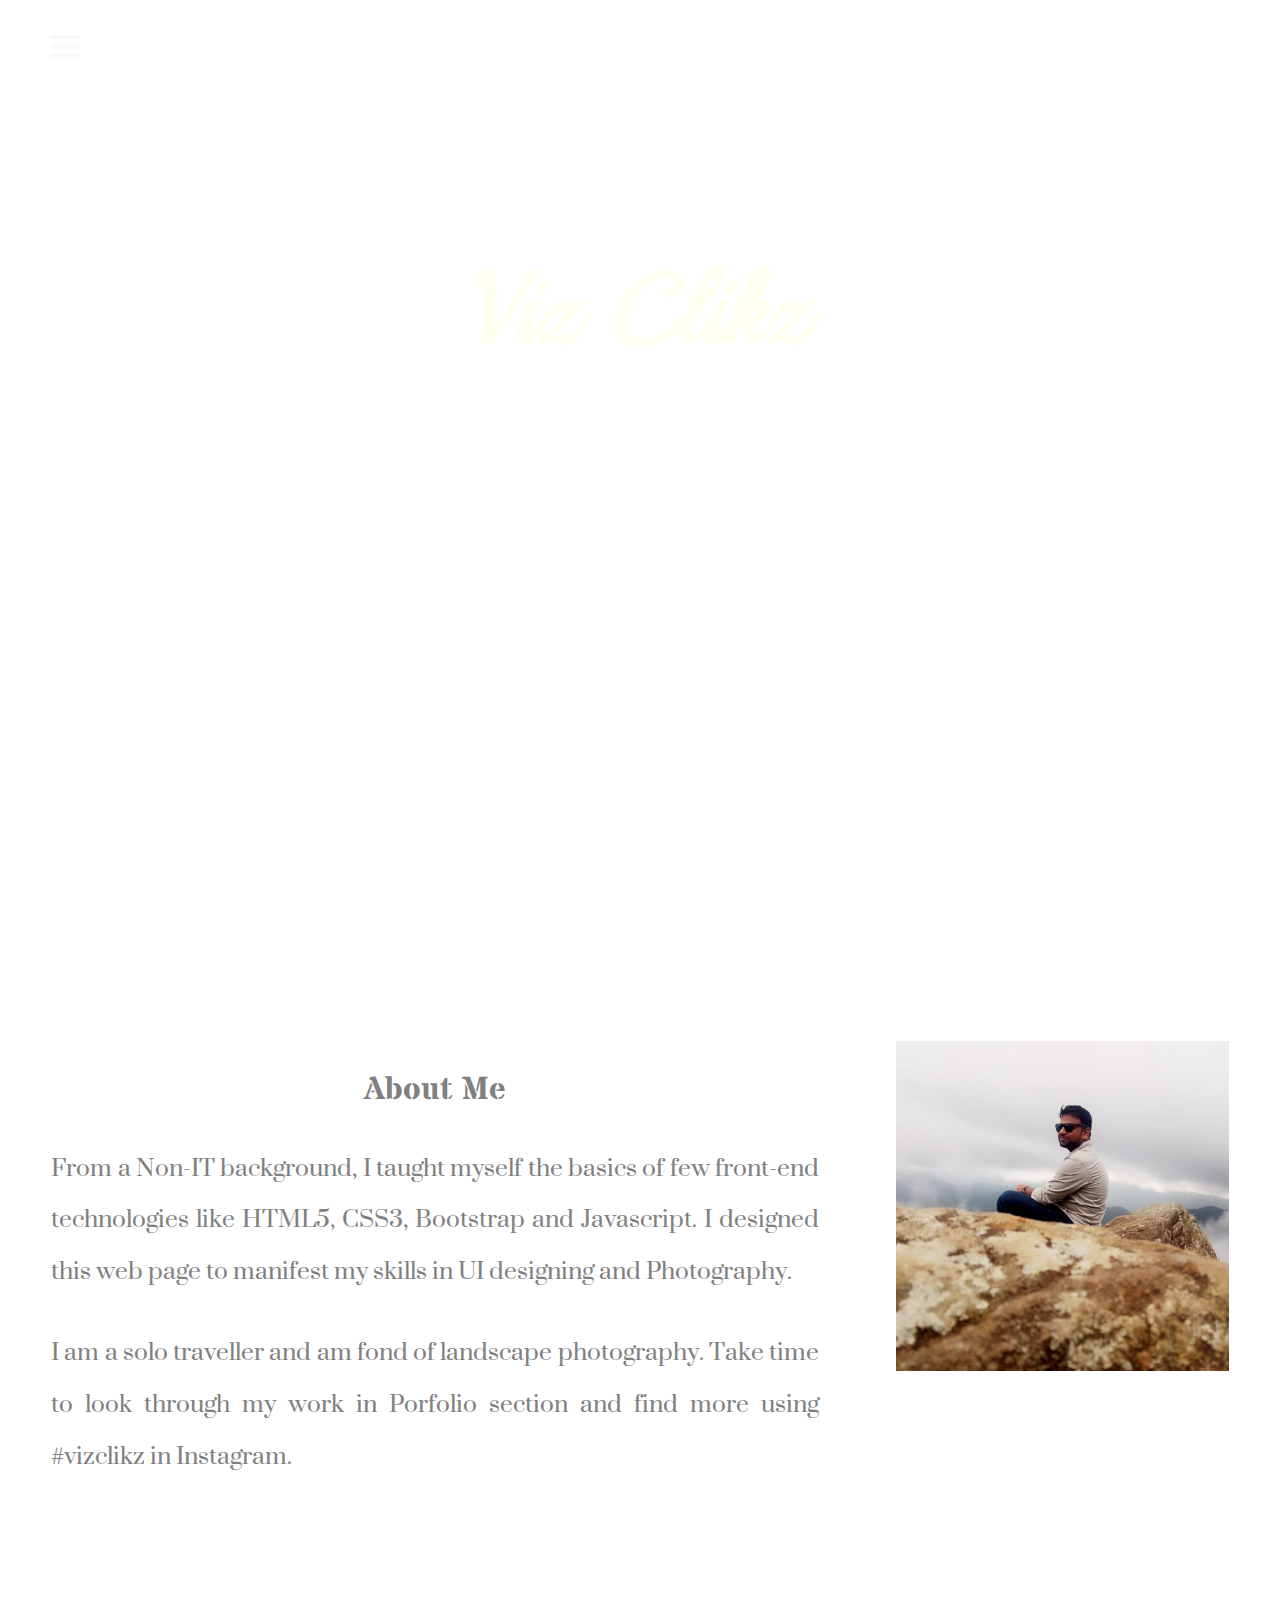
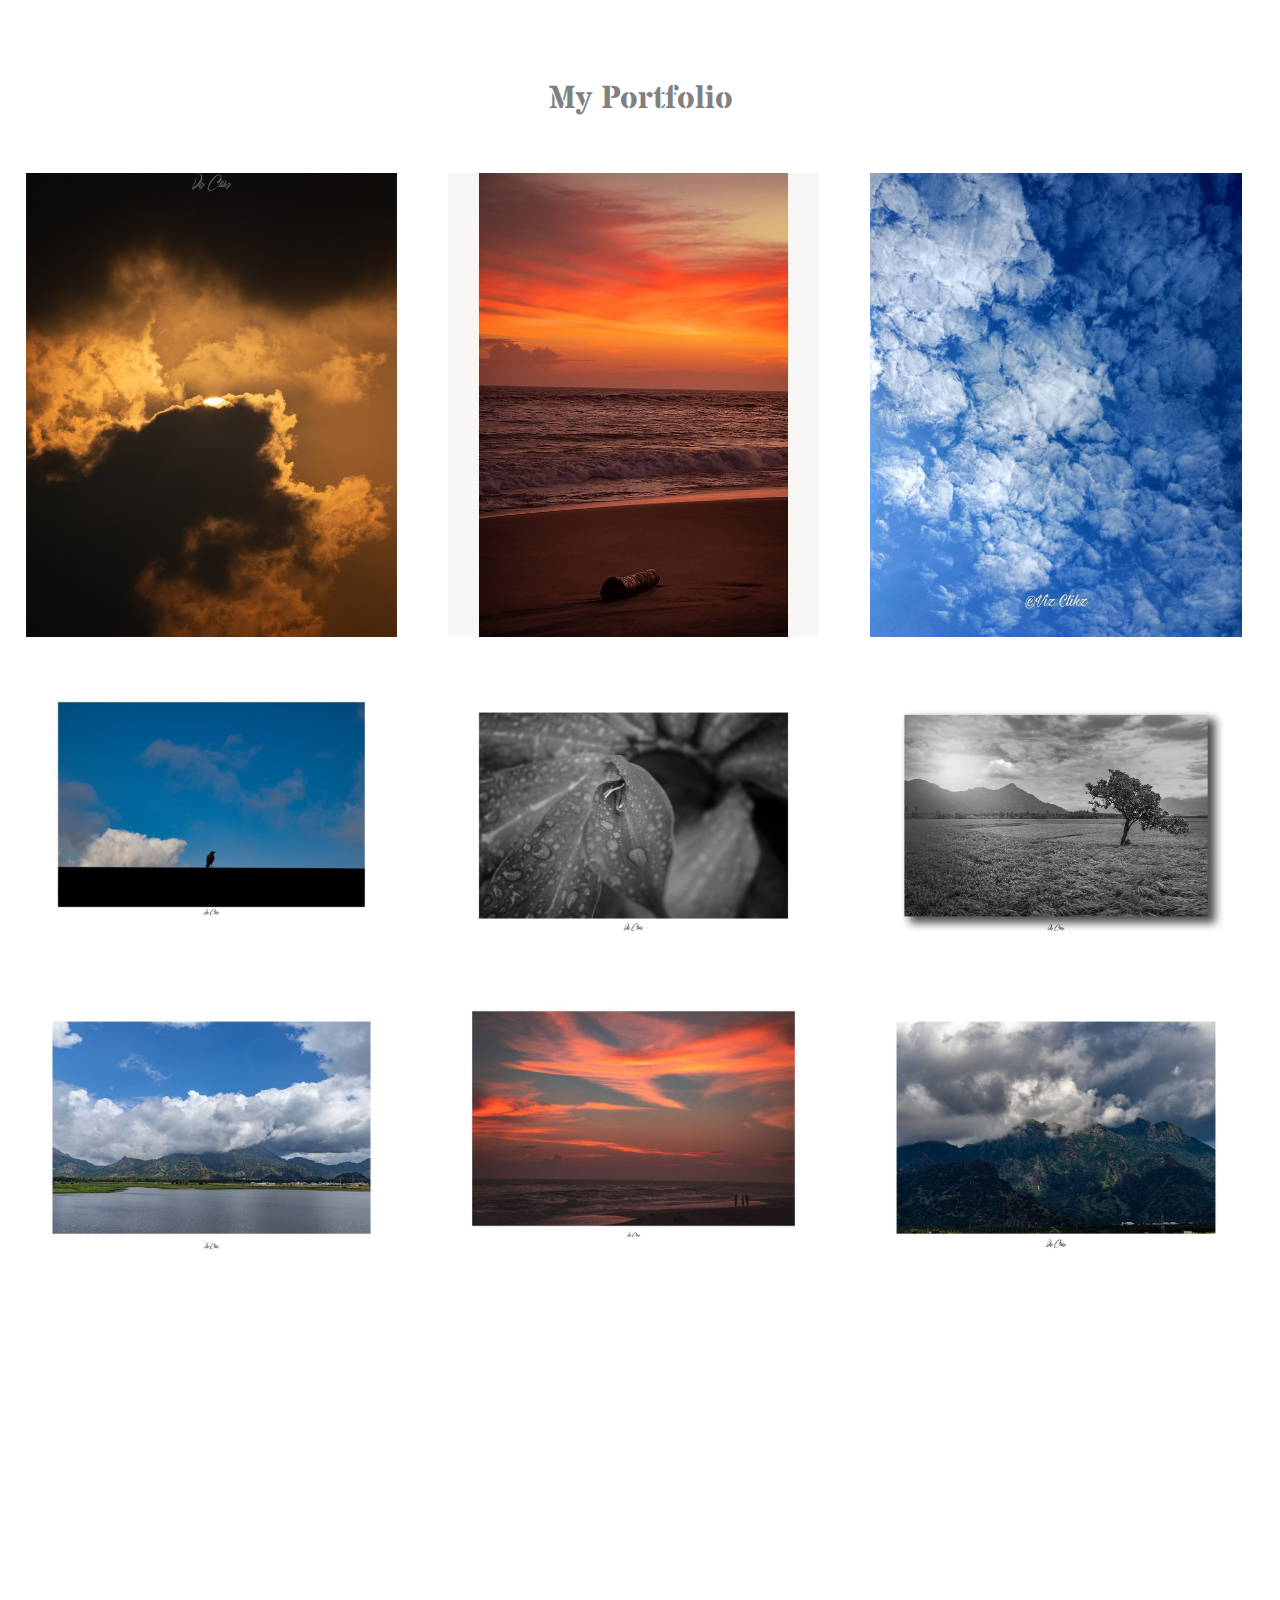
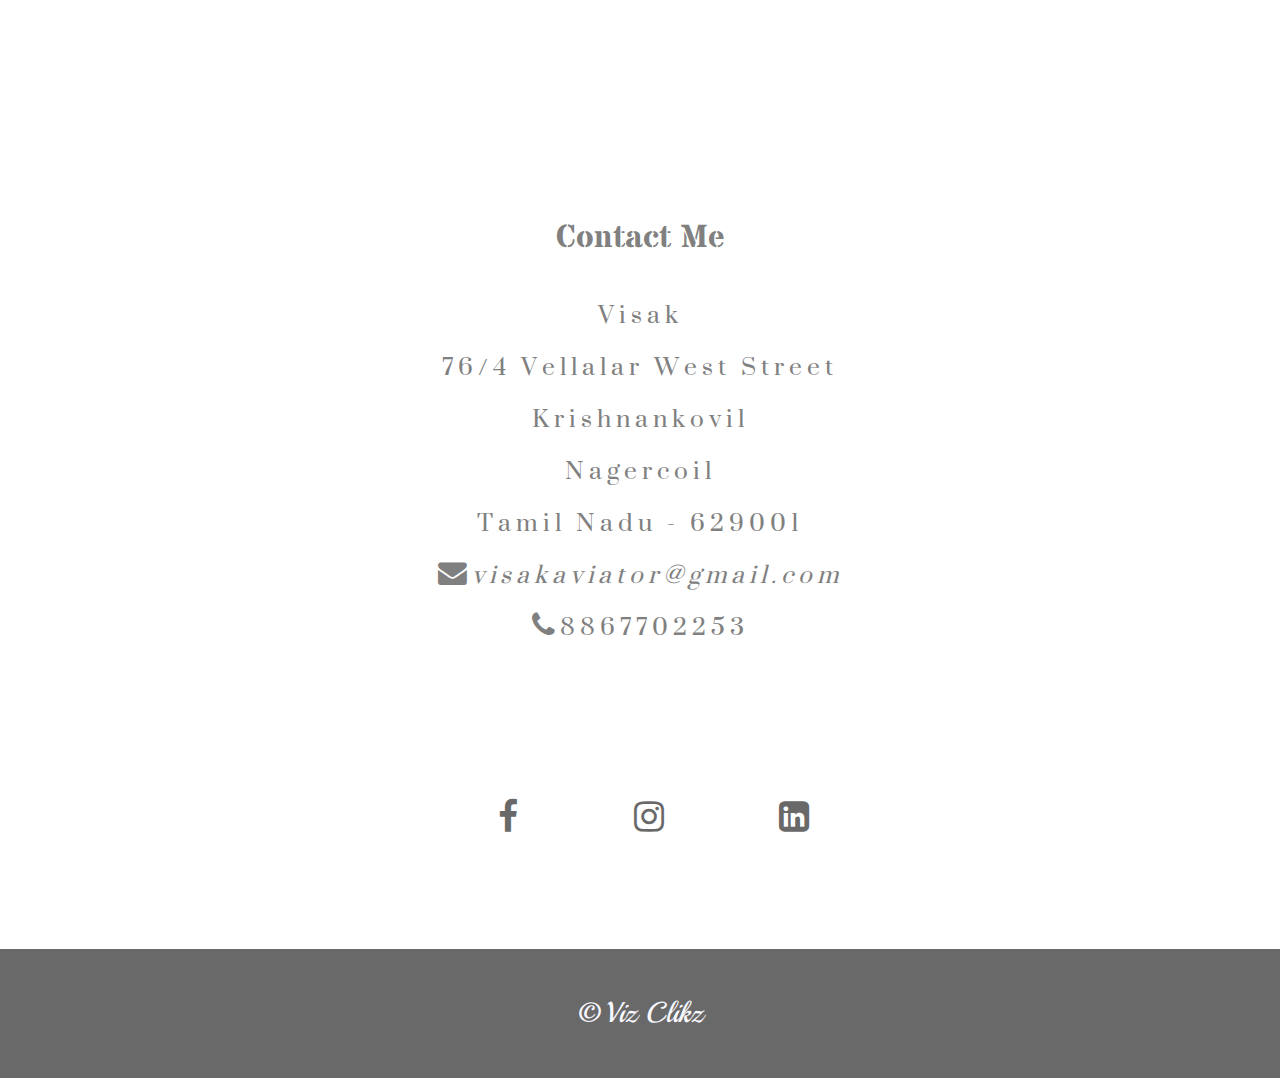
==== index.html @ 781edbee "VizClikz files" ====
<!DOCTYPE html>
<html>
    <head>
        <meta name="viewport" content="width=device-width, initial-scale=1.0"/>
        <title>Viz Photography</title>
        <link rel="stylesheet" type="text/css" href="style.css">
        <link rel="shortcut icon" type="image/jpg" href="logo.jpg">
        <link rel="stylesheet" href="https://cdnjs.cloudflare.com/ajax/libs/font-awesome/4.7.0/css/font-awesome.min.css">
        
    </head>
    <body>
        <section class="intro">
            <nav>
                <a href="#" id="menu-icon"></a>
                <ul>
                    <li><a href="#about">About Me</a></li>
                    <li><a href="#portfolio">Portfolio</a></li>
                    <li><a href="#contact">Contact</a></li>
                
                </ul>
            </nav>
            <div class="inner">
                <h1>Viz Clikz</h1>
            </div>
        </section>
        <a name="about"></a>
        
        <div class="clearfix"></div>
        
        <section class="left-col">
            <h2>About Me</h2>
            <p>From a Non-IT background, I taught myself the basics of few front-end technologies like HTML5, CSS3, Bootstrap and Javascript. I designed this web page to manifest my skills in UI designing and Photography.</p> <p>I am a solo traveller and am fond of landscape photography. Take time to look through my work in Porfolio section and find more using <b>#vizclikz</b> in Instagram.</p>
        </section>
        <section class="right-col">
            <img src="mypic.jpg" draggable="false">
        </section>
        
        <div class="clearfix"></div>
        <a name="portfolio"></a>
            <h2>My Portfolio</h2>
            
            <section class="one-third-port">
                <img src="pics/1.jpg" draggable="false">
            </section>
            <section class="one-third-port">
                <img src="pics/3.jpg" draggable="false">
            </section>
            <section class="one-third-port">
                <img src="pics/10.jpg" draggable="false">
             </section>
            <section class="one-third-port">
                <img src="pics/4.jpg" draggable="false">
             </section>
            <section class="one-third-port">
                <img src="pics/5.jpg" draggable="false">
             </section>
            <section class="one-third-port">
                <img src="pics/7.jpg" draggable="false">
             </section>
            <section class="one-third-port">
                <img src="pics/2.jpg" draggable="false">
             </section>
            <section class="one-third-port">
                <img src="pics/13.jpg" draggable="false">
             </section>
            <section class="one-third-port">
                <img src="pics/11.jpg" draggable="false">
             </section>
            
            
        <div class="clearfix"></div>
        
            <section class="parallax">
                <div class="parallax-inner">
                </div>
            </section>  
            <a name="contact"></a>
        <div class="clearfix"></div>
            <h2>Contact Me</h2>
            <section class="contact">
                <p>Visak <br class="break"> 
                76/4 Vellalar West Street <br class="break"> Krishnankovil <br class="break"> Nagercoil <br class="break"> Tamil Nadu - 629001 <br class="break"><i class="fa fa-envelope"></i><i>visakaviator@gmail.com</i> <br class="break">  <i class="fa fa-phone"></i>8867702253</p>
            </section>
            
        <div class="clearfix"></div>
            <footer>
                <ul class="social">
                    <li><a href="https://www.facebook.com/visak.aerosapien" target="_blank"><i class="fa fa-facebook"></i></a></li>
                    <li><a href="https://www.instagram.com/vizclikz/" target="_blank"><i class="fa fa-instagram"></i></a></li>
                    <li><a href="https://www.linkedin.com/in/visak-p-a3592490/" target="_blank"><i class="fa fa-linkedin-square"></i></a></li>
                
                </ul>
            </footer>
            <footer class="secondfooter">
                <p>&copy; Viz Clikz </p>
            </footer>
    </body>

</html>
---- style.css ----
@import url('https://fonts.googleapis.com/css?family=Suranna');
@import url('https://fonts.googleapis.com/css?family=Stardos Stencil');
@import url('https://fonts.googleapis.com/css?family=Playball');
@import url('https://fonts.googleapis.com/css?family=Sree Krushnadevaraya');

html, body {
    margin: 0;
    padding: 0;
    height: 100%;
    width: 100%;
}

h2 {
    font-family: 'Stardos Stencil';
    font-size: 200%;
    font-weight: 700;
    color: grey;
    text-align: center;
}

p {
    font-family: 'Suranna';
    color: grey;
    font-size: 180%;
    font-weight: 300;
    text-align: justify;
    line-height: 180%;
}

img {
    text-align: center;
    max-width: 100%;
    width: auto;
    height: auto;
}

.intro {
    width: 100%;
    height: 100%;
    background: url(mainpic.jpg) no-repeat center fixed;
    background-size: cover;
    display: table;
    top: 0;
}

.inner {
    text-align: center;
    font-weight: 400;
    font-size: 50px;
    color: ivory;
    padding-top: 180px;
    font-family: 'Playball';
}

nav {
    float: left;
}

nav ul {
    list-style: none;
    float: left;
    padding: 4px 0px;
}

nav ul li a {
    text-decoration: none;
    color: white;
    font-family: 'Sree Krushnadevaraya';
    font-size: 20px;
}

nav ul li a:hover {
    text-decoration: underline;
}

nav ul, nav:active ul {
    display: none;
    left: 45px;
    top: 40px;
}

nav ul li {
    padding: 0;
    margin: 0;
}

nav:hover ul {
    display: block;
    position: absolute;
}

#menu-icon {
    width: 30px;
    height: 26px;
    background: url(nav-icon.png) center;
    display: inline-block;
    margin: 35px 0 0 50px;
}

.left-col {
    width: 60%;
    float: left;
    margin: 4% 0 4% 4%; 
}

.right-col {
    width: 26%;
    float: right;
    margin: 4%;
}
.one-third-port {
    width: 29%;
    padding: 2%;
    float: left;
}

.contact p{
    text-align: center;
    letter-spacing: 5px;
}

.contact p a {
    text-decoration: underline;
    color: grey;
}


.clearfix {
    clear: both;
    height: 10%;
}

.parallax {
    background: url(para4.jpg) repeat fixed;
    opacity: 0.7;
}

.parallax-inner{
    padding-top: 25%;
}

.social {
    list-style: none;
    text-align: center;
}

.social li {
    display: inline;
}

.social i {
    color: dimgrey;
    margin: 1% 5% 7% 4%;
    font-size: 220%;
}

.social i:hover {
    color: darkgray;
}
.secondfooter {
    background-color: dimgray;
}

.secondfooter p{
    text-align: center;
    color: ghostwhite;
    padding: 3%;
    font-family: 'Playball';
}

@media screen and (max-width: 768px) {
	#menu-icon {
		margin: 26px 0 0 26px;
	}
	nav ul, nav:active ul {
		padding: 8px 0;
		left: 23px;
		top: 34px;
		width: 50%;
	}
	.inner {
		font-size: 120%;
        padding-top: 180px;
	}
	.content h1 {
		font-size: 180%;
	}
	p {
		font-size: 120%;
	}
	h2 {
		font-size: 160%;
	}
	.left-col {
		width: 96%;
		margin: 0 0 3% 0;
		padding: 0 2%;
	}
	.right-col {
		width: 96%;
		margin: 0 auto;
	}
	img {
		padding: 2%;
	}
	.one-third-port {
		width: 96%;
		margin: 0 auto;
		padding: 0;
	}
	.break {
		display: block;
	}
	.parallax {
    background: url(para4.jpg) no-repeat center fixed;
    opacity: 0.7;
    }
	.social i {
		font-size: 170%;
	}
}
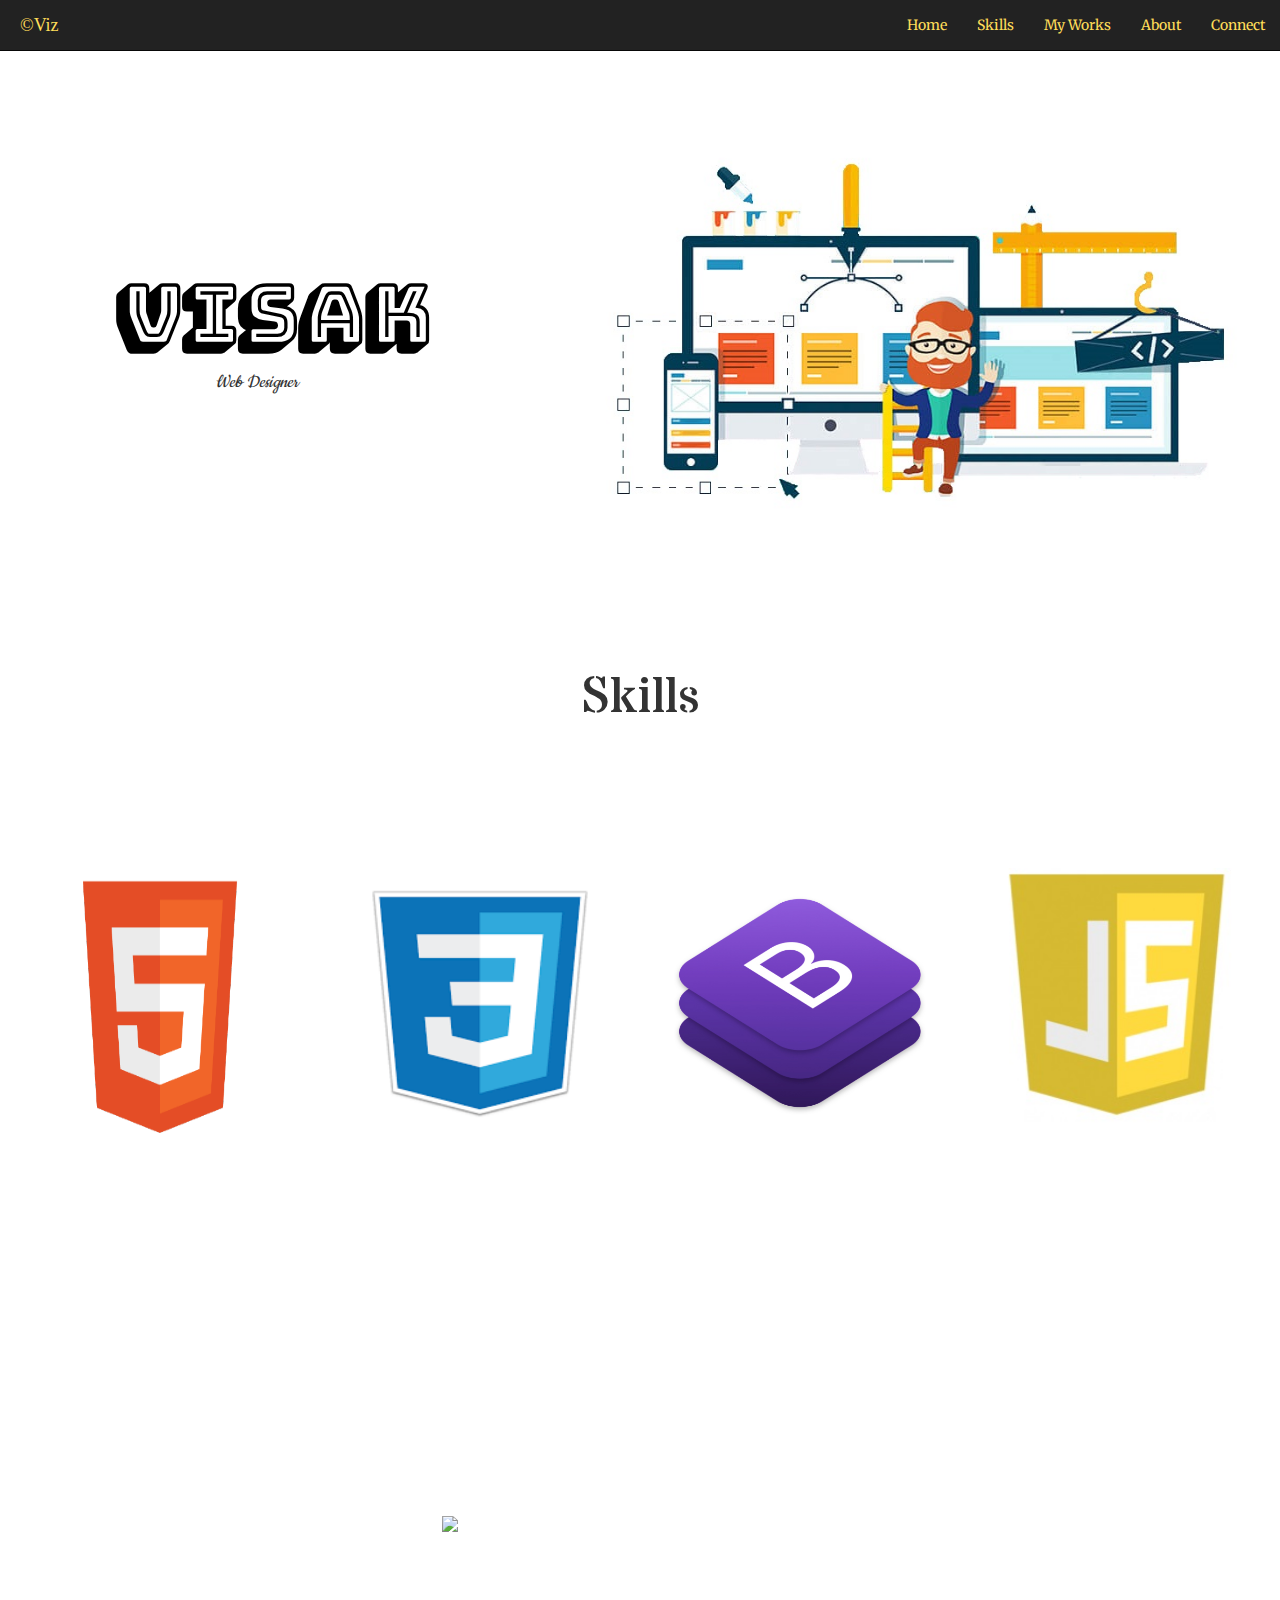
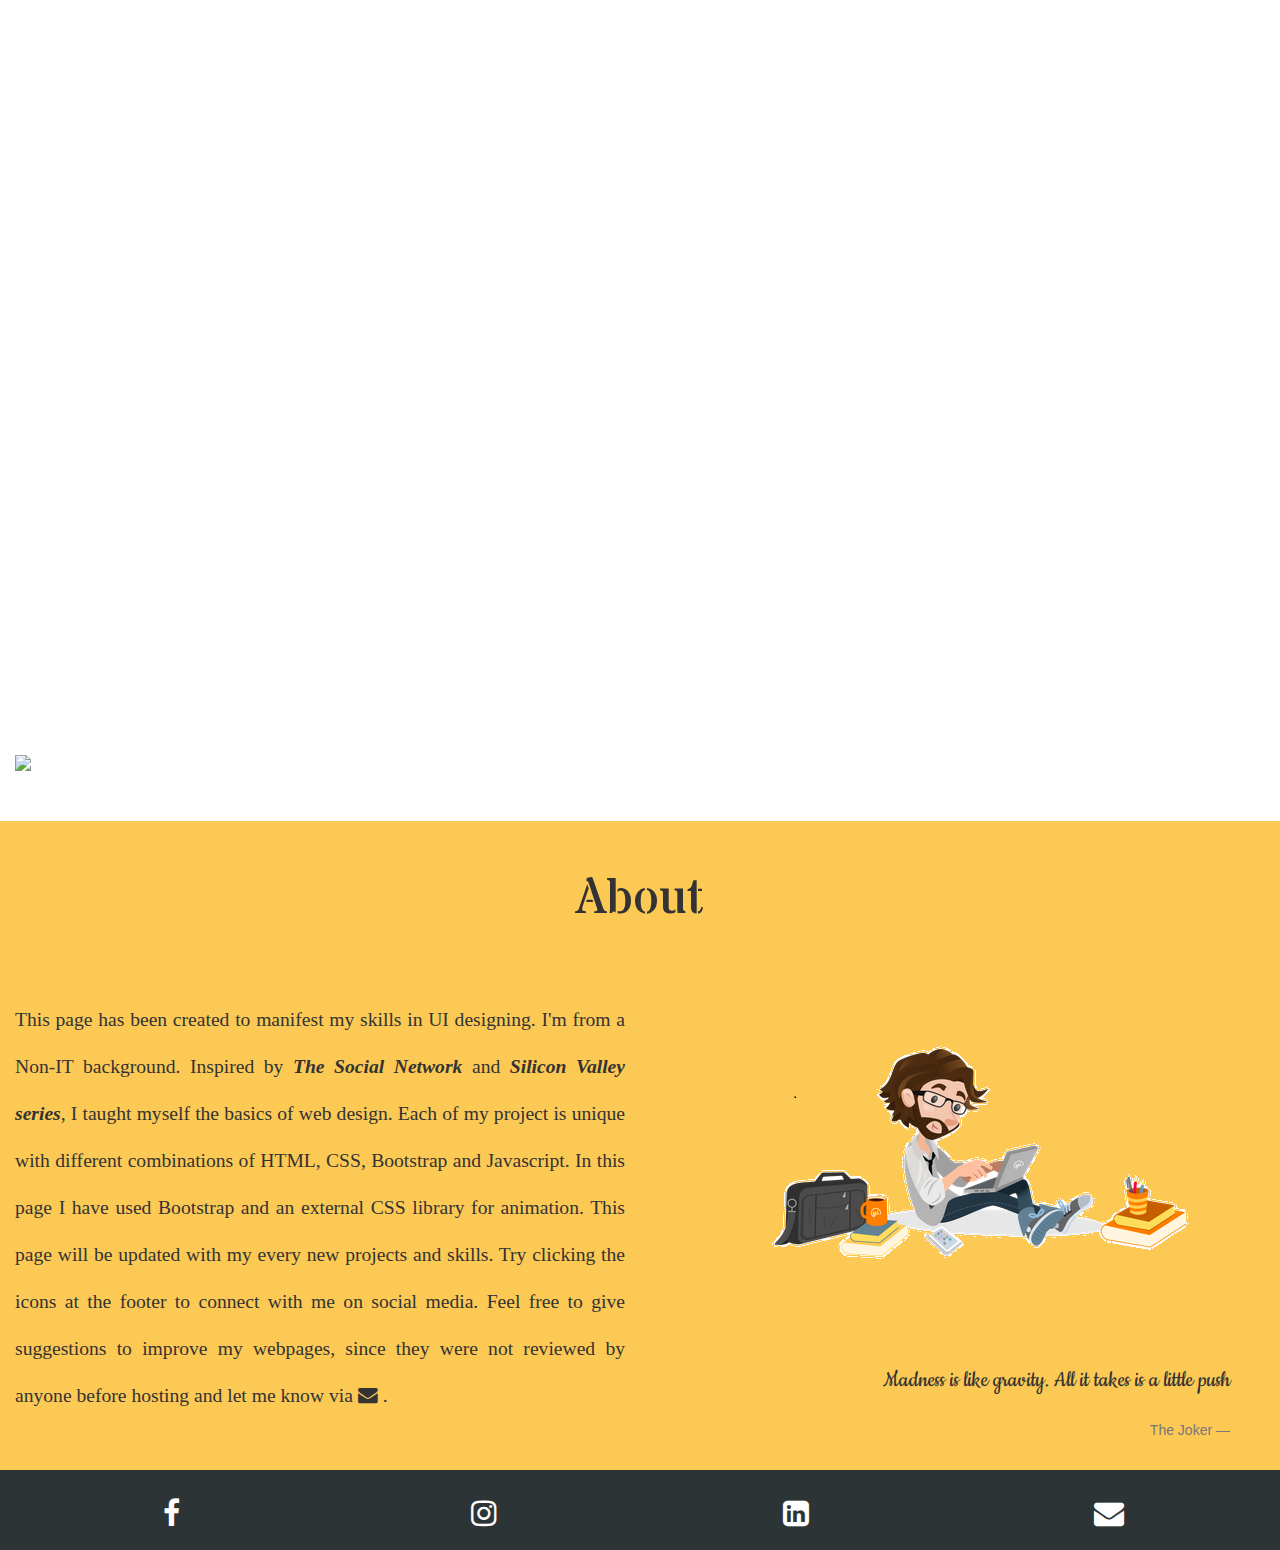
==== commit 84a62d2f: "Added main project files" ====
--- a/index.html
+++ b/index.html
@@ -1,99 +1,160 @@
-<!DOCTYPE html>
-<html>
-    <head>
-        <meta name="viewport" content="width=device-width, initial-scale=1.0"/>
-        <title>Viz Photography</title>
-        <link rel="stylesheet" type="text/css" href="style.css">
-        <link rel="shortcut icon" type="image/jpg" href="logo.jpg">
-        <link rel="stylesheet" href="https://cdnjs.cloudflare.com/ajax/libs/font-awesome/4.7.0/css/font-awesome.min.css">
-        
-    </head>
-    <body>
-        <section class="intro">
-            <nav>
-                <a href="#" id="menu-icon"></a>
-                <ul>
-                    <li><a href="#about">About Me</a></li>
-                    <li><a href="#portfolio">Portfolio</a></li>
-                    <li><a href="#contact">Contact</a></li>
-                
-                </ul>
-            </nav>
-            <div class="inner">
-                <h1>Viz Clikz</h1>
-            </div>
-        </section>
-        <a name="about"></a>
-        
-        <div class="clearfix"></div>
-        
-        <section class="left-col">
-            <h2>About Me</h2>
-            <p>From a Non-IT background, I taught myself the basics of few front-end technologies like HTML5, CSS3, Bootstrap and Javascript. I designed this web page to manifest my skills in UI designing and Photography.</p> <p>I am a solo traveller and am fond of landscape photography. Take time to look through my work in Porfolio section and find more using <b>#vizclikz</b> in Instagram.</p>
-        </section>
-        <section class="right-col">
-            <img src="mypic.jpg" draggable="false">
-        </section>
-        
-        <div class="clearfix"></div>
-        <a name="portfolio"></a>
-            <h2>My Portfolio</h2>
-            
-            <section class="one-third-port">
-                <img src="pics/1.jpg" draggable="false">
-            </section>
-            <section class="one-third-port">
-                <img src="pics/3.jpg" draggable="false">
-            </section>
-            <section class="one-third-port">
-                <img src="pics/10.jpg" draggable="false">
-             </section>
-            <section class="one-third-port">
-                <img src="pics/4.jpg" draggable="false">
-             </section>
-            <section class="one-third-port">
-                <img src="pics/5.jpg" draggable="false">
-             </section>
-            <section class="one-third-port">
-                <img src="pics/7.jpg" draggable="false">
-             </section>
-            <section class="one-third-port">
-                <img src="pics/2.jpg" draggable="false">
-             </section>
-            <section class="one-third-port">
-                <img src="pics/13.jpg" draggable="false">
-             </section>
-            <section class="one-third-port">
-                <img src="pics/11.jpg" draggable="false">
-             </section>
-            
-            
-        <div class="clearfix"></div>
-        
-            <section class="parallax">
-                <div class="parallax-inner">
-                </div>
-            </section>  
-            <a name="contact"></a>
-        <div class="clearfix"></div>
-            <h2>Contact Me</h2>
-            <section class="contact">
-                <p>Visak <br class="break"> 
-                76/4 Vellalar West Street <br class="break"> Krishnankovil <br class="break"> Nagercoil <br class="break"> Tamil Nadu - 629001 <br class="break"><i class="fa fa-envelope"></i><i>visakaviator@gmail.com</i> <br class="break">  <i class="fa fa-phone"></i>8867702253</p>
-            </section>
-            
-        <div class="clearfix"></div>
-            <footer>
-                <ul class="social">
-                    <li><a href="https://www.facebook.com/visak.aerosapien" target="_blank"><i class="fa fa-facebook"></i></a></li>
-                    <li><a href="https://www.instagram.com/vizclikz/" target="_blank"><i class="fa fa-instagram"></i></a></li>
-                    <li><a href="https://www.linkedin.com/in/visak-p-a3592490/" target="_blank"><i class="fa fa-linkedin-square"></i></a></li>
-                
-                </ul>
-            </footer>
-            <footer class="secondfooter">
-                <p>&copy; Viz Clikz </p>
-            </footer>
-    </body>
+<!doctype html>
+<html lang="en">
+  <head>
+    <!-- Required meta tags -->
+    <meta charset="utf-8">
+    <meta name="viewport" content="width=device-width, initial-scale=1, shrink-to-fit=no">
 
+    <!-- Bootstrap CSS -->
+    <link rel="stylesheet" href="https://maxcdn.bootstrapcdn.com/bootstrap/3.3.7/css/bootstrap.min.css">
+
+    <!-- CSS -->
+    <link rel="stylesheet" type="text/css" href="style.css">
+
+    <!-- Animation -->
+    <link rel="stylesheet" type="text/css" href="animate.css">
+
+    <!-- Fonts -->
+    <link rel="stylesheet" href="https://cdnjs.cloudflare.com/ajax/libs/font-awesome/4.7.0/css/font-awesome.min.css">
+    <link rel="stylesheet" type="text/css" href="http://fonts.googleapis.com/css?family=Jacques Francois Shadow">
+    <link rel="stylesheet" type="text/css" href="http://fonts.googleapis.com/css?family=Ruthie">
+    <link rel="stylesheet" type="text/css" href="http://fonts.googleapis.com/css?family=Playball">
+    <link rel="stylesheet" type="text/css" href="http://fonts.googleapis.com/css?family=Exo">
+    <link rel="stylesheet" type="text/css" href="http://fonts.googleapis.com/css?family=Merriweather">
+    <link rel="stylesheet" type="text/css" href="http://fonts.googleapis.com/css?family=Cookie">
+    <link rel="stylesheet" type="text/css" href="http://fonts.googleapis.com/css?family=Bungee Shade">
+    <link rel="stylesheet" type="text/css" href="http://fonts.googleapis.com/css?family=Stardos Stencil">
+
+    <title>Viz Projects</title>
+  </head>
+  <body>
+ 	<!-- Navigation Bar -->
+ 	<nav class="navbar navbar-inverse navbar-fixed-top">
+ 		<div class="container-fluid">
+ 			<div class="navbar-header">
+ 				<button type="button" class="navbar-toggle" data-toggle=collapse data-target=#myNavbar>
+ 					<span class="icon-bar"></span>
+ 					<span class="icon-bar"></span>
+ 					<span class="icon-bar"></span>
+ 				</button>
+ 				<a class="navbar-brand brand">&copy;Viz</a>
+ 			</div>
+ 			<ul class="nav navbar-nav navbar-right collapse navbar-collapse" id="myNavbar">
+ 				<li><a href="#">Home</a></li>
+ 				<li><a href="#skills">Skills</a></li>
+ 				<li><a href="#myWorks">My Works</a></li>
+ 				<li><a href="#about">About</a></li>
+	 			<li><a href="#Connect">Connect</a></li>
+ 			</ul>
+ 		</div>
+ 	</nav>
+
+ 	<!-- Main Page -->
+ 	<section class="mainpage">
+	 		<div class="container-fluid">
+	 			<div class="col-md-4 col-sm-4 col-xs-12">
+	 				<h1 class="text-center name animated flip" id="animatename">Visak</h1>
+	 				<span class="myQuote "><i>Web Designer</i></span>
+	 					
+	 			</div>
+	 			<div class="col-md-8 col-sm-8 col-xs-12">
+	 				<img src="Images/res.jpg" class="img-responsive resimage">
+	 			</div>			
+	 		</div>
+	 </section>
+
+	<!-- Skills -->
+	<section class="container-fluid" id="skills">
+				<h1 class="text-center heading">Skills</h1>
+	</section>
+	<section id="imageholder">
+		<div class="container-fluid">
+			<div class="col-md-3 col-xs-12" >
+				<img src="Images/html.png" class="img-responsive" id="icon">
+			</div>
+			<div class="col-md-3 col-xs-12">
+				<img src="Images/css.png" class="img-responsive" id="icon">
+			</div>
+			<div class="col-md-3 col-xs-12">
+				<img src="Images/bootstrap.jpg" class="img-responsive" id="icon">
+			</div>
+			<div class="col-md-3 col-xs-12">
+				<img src="Images/js.jpg" class="img-responsive" id="icon">
+			</div>
+		</div>
+	</section>
+
+    <!-- My Works -->
+    <div class="project">
+	    <section class="container-fluid" id="myWorks">
+			<h1 class="text-center  heading">My Works</h1>
+		</section>
+		<div class="container-fluid" id="work">
+			<div class="col-md-4 col-sm-4 col-xs-12 moto">
+		 		<h1 class="text-center mobname animated shake" id="animate">MotoG4 <span class="plus">Plus</span></h1>
+		 		<small class="mobnamedescription"><i>"This was the first page I created, after entering into the world of Web Design. Technologies used: HTML and CSS. Parallax effect has been added, in order to improve the page quality while scrolling. And yeah you can buy a MotoG4 plus at the <strong>Buy</strong> section."</i></small>	
+		 	</div>
+		 	<div class="col-md-8 col-sm-8 col-xs-12">
+		 		<a href="http://vizmobile.epizy.com/" target="_blank"><img src="Images/moto.png" class="img-responsive resimage motoimage"></a>
+		 	</div>
+		 	<div class="col-md-push-8 col-sm-4 col-xs-12 vizclikz">
+		 		<h1 class="text-center clikz animated shake" id="animate">Viz Clikz</h1>
+		 		<small><i>"A personal Photography webpage to showcase my photos. This page is reponsive without the use of Bootstrap. You can find the best photos shot by me at the <strong>My Portfolio</strong> section. Checkout my Instagram profile for more pics."</i></small>	
+		 	</div>
+		 	<div class="col-md-pull-4 col-sm-8 col-xs-12 vizclikz">
+		 		<a href="http://viz-clikz.000webhostapp.com" target="_blank"><img src="Images/clikz.png" class="img-responsive vizclikz-img"></a>
+		 	</div>
+		 	<div class="col-md-4 col-sm-4 col-xs-12">
+		 		<h1 class="forms animated shake" id="animate">Viz Forms</h1>
+		 		<small><i id="formdescription">A separate page to showcase different form designs. Basic form validation rules have been used with the help of HTML5 form attributes and simple Javascript code. Try filling out the forms."</i></small>	
+		 	</div>
+		 	<div class="col-md-8 col-sm-8 col-xs-12">
+		 		<a href="http://vizforms.epizy.com/" target="_blank"><img src="Images/form.png" class="img-responsive signimage"></a>
+		 	</div>
+		</div>
+	</div>
+
+	<!-- About -->
+	<div class="main">
+	<section class="container-fluid" id="about">
+				<h1 class="text-center  heading">About</h1>
+				<div class="container-fluid">
+					<div class="col-md-6 col-sm-6 col-xs-12">
+						<p class="text-justify aboutthispage">This page has been created to manifest my skills in UI designing. I'm from a Non-IT background. Inspired by <strong><i>The Social Network</i></strong> and <strong><i>Silicon Valley series</i></strong>, I taught myself the basics of web design. Each of my project is unique with different combinations of HTML, CSS, Bootstrap and Javascript. In this page I have used Bootstrap and an external CSS library for animation. This page will be updated with my every new projects and skills. Try clicking the icons at the footer to connect with me on social media. Feel free to give suggestions to improve my webpages, since they were not reviewed by anyone before hosting and let me know via <i class="fa fa-envelope text"></i> .</p>
+					</div>
+					<div class="col-md-6 col-sm-6 col-xs-12">
+						<img src="Images/web2.png" class="img-responsive abtimg">
+					</div>
+					<div>
+						<blockquote class="blockquote-reverse joker animated zoomIn" id="animate">
+	 					<p>Madness is like gravity. All it takes is a little push</p>
+	 					<footer>The Joker</footer>
+	 		</blockquote>
+		</div>
+				</div>
+	</section></div>
+
+	<!-- Connect -->
+    <footer class="container-fluid" id="Connect">
+    	<div class="col-md-12">
+    		
+    		<div class="col-md-3 col-sm-3 col-xs-3 social">
+    			<a href="https://www.facebook.com/visak.aerosapien" target="_blank"><i class="fa fa-facebook text"></i></a>
+    			</div>
+    		<div class="col-md-3 col-sm-3 col-xs-3 social">
+    			<a href="https://www.instagram.com/vizclikz/" target="_blank"><i class="fa fa-instagram text"></i></a>
+    			</div>
+    		<div class="col-md-3 col-sm-3 col-xs-3 social">	
+    			<a href="https://www.linkedin.com/in/visak-p-a3592490/" target="_blank"><i class="fa fa-linkedin-square text"></i></a>
+    			</div>
+    		<div class="col-md-3 col-sm-3 col-xs-3 social">	
+    			<a href="mailto:visakaviator@gmail.com" target="_blank"><i class="fa fa-envelope text"></i></a>
+    		</div>
+    	</div>
+	</footer>
+
+    <!-- jQuery first, then Popper.js, then Bootstrap JS -->
+    <script src="https://ajax.googleapis.com/ajax/libs/jquery/3.3.1/jquery.min.js"></script>
+    <script src="js/bootstrap.min.js"></script>
+  </body>
 </html>--- a/style.css
+++ b/style.css
@@ -1,223 +1,300 @@
-@import url('https://fonts.googleapis.com/css?family=Suranna');
-@import url('https://fonts.googleapis.com/css?family=Stardos Stencil');
-@import url('https://fonts.googleapis.com/css?family=Playball');
-@import url('https://fonts.googleapis.com/css?family=Sree Krushnadevaraya');
-
-html, body {
-    margin: 0;
-    padding: 0;
-    height: 100%;
-    width: 100%;
-}
-
-h2 {
-    font-family: 'Stardos Stencil';
-    font-size: 200%;
-    font-weight: 700;
-    color: grey;
-    text-align: center;
-}
-
-p {
-    font-family: 'Suranna';
-    color: grey;
-    font-size: 180%;
-    font-weight: 300;
+.navbar{
+	margin: 0;
+	border-radius: 0;
+}
+
+.navbar-header{
+	padding-left: 20px; 
+}
+
+.navbar-inverse .navbar-nav>li>a{
+	color: #ffdd59;
+	font-family: Merriweather;
+}
+
+.navbar-inverse .navbar-brand{
+	font-family: Londrina Outline;
+	color: #ffdd59;
+}
+
+.nav-link{
+    cursor: pointer;
+}
+
+.brand:hover{
+	color: #1dd1a1;
+	font-size: 25px;
+}
+
+.container-fluid {
+	padding: 0;
+}
+
+.mainpage{
+	height: 520px;
+	margin-top: 100px;
+}
+
+
+.name{
+	margin-top: 170px;
+	font-family: Bungee Shade;
+	color: black;
+	font-size: 80px;
+	font-weight: 600;
+	margin-left: 100px;
+}
+
+.myQuote{
+	margin-top:70px;
+	margin-left: 200px;
+	font-family: Cookie;
+	font-size: 20px;
+}
+
+.heading{
+	font-family: Stardos Stencil;
+	font-size: 50px;
+}
+
+#skills>h1{
+	margin-top: 50px;
+}
+
+#myWorks>h1{
+	margin-top: 50px;
+}
+
+.resimage{
+	padding-left: 150px;
+	clear: both;
+	margin-top: 30px;
+}
+
+.signimage{
+	margin-top: 80px;
+	margin-bottom: 50px;
+	clear: both;
+}
+
+
+#icon{
+	width: 492px;
+	height: 270px;
+	margin: 1% auto;
+}
+
+#imageholder{
+	margin: 130px 0;
+}
+
+#myWorks{
+	margin-bottom: 50px;
+}
+
+#work{
+	
+	margin-top: 100px;
+	margin-bottom: 0;
+}
+
+.mobname{
+	font-family: Jacques Francois Shadow;
+	margin-top: 70px;
+	margin-bottom: 45px;	
+}
+
+.mobnamedescription,#work>.vizclikz>small{
+	font-size: 17px; 
+	font-family: Book Antiqua;
+}
+
+#formdescription{
+	font-size: 17px; 
+	font-family: Book Antiqua;
+}
+
+
+.plus{
+	font-family: Ruthie;
+}
+
+.motoimage{
+	padding-left: 0;	
+}
+
+.clikz{
+	font-family: 'Playball';
+	margin-top: 80px;
+	margin-bottom: 45px; 	
+}
+
+#animate{
+	-webkit-animation-duration: 10s;
+  -webkit-animation-iteration-count: infinite;
+}
+
+.forms{
+	font-family: 'Exo', sans-serif;
+	margin-top: 140px;
+	margin-bottom: 60px;
+	text-align: center;
+}
+
+.vizclikz{
+	margin-top: 120px;
+}
+
+
+.vizclikz-img{
+	margin-top: 40px;
+	margin-bottom: 70px;
+	padding-left: 50px;
+}
+
+#about>h1{
+	margin-top: 50px;
+	margin-bottom: 50px;
+}
+
+p.text-justify.aboutthispage{
+	margin-top: 20px;
+	margin-bottom: 50px;
+}
+
+p{
+	font-family: Georgia;
+	font-size: 140%;
+    font-weight: 500;
     text-align: justify;
-    line-height: 180%;
-}
-
-img {
-    text-align: center;
-    max-width: 100%;
-    width: auto;
-    height: auto;
-}
-
-.intro {
-    width: 100%;
-    height: 100%;
-    background: url(mainpic.jpg) no-repeat center fixed;
-    background-size: cover;
-    display: table;
-    top: 0;
-}
-
-.inner {
-    text-align: center;
-    font-weight: 400;
-    font-size: 50px;
-    color: ivory;
-    padding-top: 180px;
-    font-family: 'Playball';
-}
-
-nav {
-    float: left;
-}
-
-nav ul {
-    list-style: none;
-    float: left;
-    padding: 4px 0px;
-}
-
-nav ul li a {
-    text-decoration: none;
-    color: white;
-    font-family: 'Sree Krushnadevaraya';
-    font-size: 20px;
-}
-
-nav ul li a:hover {
-    text-decoration: underline;
-}
-
-nav ul, nav:active ul {
-    display: none;
-    left: 45px;
-    top: 40px;
-}
-
-nav ul li {
-    padding: 0;
-    margin: 0;
-}
-
-nav:hover ul {
-    display: block;
-    position: absolute;
-}
-
-#menu-icon {
-    width: 30px;
-    height: 26px;
-    background: url(nav-icon.png) center;
-    display: inline-block;
-    margin: 35px 0 0 50px;
-}
-
-.left-col {
-    width: 60%;
-    float: left;
-    margin: 4% 0 4% 4%; 
-}
-
-.right-col {
-    width: 26%;
-    float: right;
-    margin: 4%;
-}
-.one-third-port {
-    width: 29%;
-    padding: 2%;
-    float: left;
-}
-
-.contact p{
-    text-align: center;
-    letter-spacing: 5px;
-}
-
-.contact p a {
-    text-decoration: underline;
-    color: grey;
-}
-
-
-.clearfix {
-    clear: both;
-    height: 10%;
-}
-
-.parallax {
-    background: url(para4.jpg) repeat fixed;
-    opacity: 0.7;
-}
-
-.parallax-inner{
-    padding-top: 25%;
-}
-
-.social {
-    list-style: none;
-    text-align: center;
-}
-
-.social li {
-    display: inline;
-}
-
-.social i {
-    color: dimgrey;
-    margin: 1% 5% 7% 4%;
-    font-size: 220%;
-}
-
-.social i:hover {
-    color: darkgray;
-}
-.secondfooter {
-    background-color: dimgray;
-}
-
-.secondfooter p{
-    text-align: center;
-    color: ghostwhite;
-    padding: 3%;
-    font-family: 'Playball';
-}
-
-@media screen and (max-width: 768px) {
-	#menu-icon {
-		margin: 26px 0 0 26px;
-	}
-	nav ul, nav:active ul {
-		padding: 8px 0;
-		left: 23px;
-		top: 34px;
-		width: 50%;
-	}
-	.inner {
-		font-size: 120%;
-        padding-top: 180px;
-	}
-	.content h1 {
-		font-size: 180%;
-	}
-	p {
-		font-size: 120%;
-	}
-	h2 {
-		font-size: 160%;
-	}
-	.left-col {
-		width: 96%;
-		margin: 0 0 3% 0;
-		padding: 0 2%;
-	}
-	.right-col {
-		width: 96%;
-		margin: 0 auto;
-	}
-	img {
-		padding: 2%;
-	}
-	.one-third-port {
-		width: 96%;
-		margin: 0 auto;
-		padding: 0;
-	}
-	.break {
-		display: block;
-	}
-	.parallax {
-    background: url(para4.jpg) no-repeat center fixed;
-    opacity: 0.7;
+    line-height: 240%;
+}
+
+.abtimg{
+	margin-left: 100px;
+	margin-top: 50px;
+	margin-bottom: 60px;
+	padding: 0;
+}
+
+blockquote>p{
+	font-family: Cookie;
+	text-align: right;
+}
+
+.joker{
+	padding-right: 50px;
+}
+
+
+#Connect{
+	height: 80px;  
+	background-color: #2d3436;
+	color: #ffffff;
+}
+
+.social{
+	margin-top: 23px;
+	font-size: 30px;
+	text-align: center;
+}
+
+.social .text{
+	color: #ffffff;
+}
+
+.social .text:hover{
+	color: #cc8e35;
+}
+
+.project{
+	background: url(Images/bg2.jpeg) center no-repeat fixed;
+	background-size: cover;
+	color: white;
+}
+
+.main{
+	background-color: #FDC955;
+	margin-top: 0;
+}
+
+.block{
+	background-color: #d1ccc0;
+}
+
+blockquote.blockquote-reverse.joker{
+	border-right:0;
+}
+
+@media screen and (max-width: 768px){
+	.name{
+		margin-left: 0;
+		margin-top: 70px;
+	}
+
+	.myQuote{
+		font-size: 30px;
+	}
+
+	.resimage{
+		padding-left: 0;
+		margin-top: 50px;
+	}
+
+	#skills{
+		margin-top: 20px;
+	}
+
+	#imageholder{
+		margin-top: 30px;
+	}
+
+	.project{
+		background: url(Images/mobwal.jpg) no-repeat center fixed;
+	}
+
+	#myWorks{
+		margin-bottom: 0;
+	}
+
+	#work{
+		margin-top: 0;
+	}
+
+	.vizclikz{
+		margin-top: 20px;
+	}
+
+	.vizclikz-img{
+		padding-left: 0;
+		margin-bottom: 40px;
+	}
+
+	.clikz{
+		margin-top: 40px;
+	}
+
+	.forms{
+		margin-top: 40px;
+		margin-bottom: 30px;
+	}
+
+	.signimage{
+		margin-top: 40px;
+	}
+
+	.abtimg{
+        margin-left:0;
+        margin-top: 20px;
+        font-size: 10px;
     }
-	.social i {
-		font-size: 170%;
-	}
-}
-
-
+
+    .joker{
+    	padding: 5px;
+    }
+
+    #animatename{
+    	-webkit-animation-duration: 0;
+  		-webkit-animation-iteration-count: 0;
+    }  
+}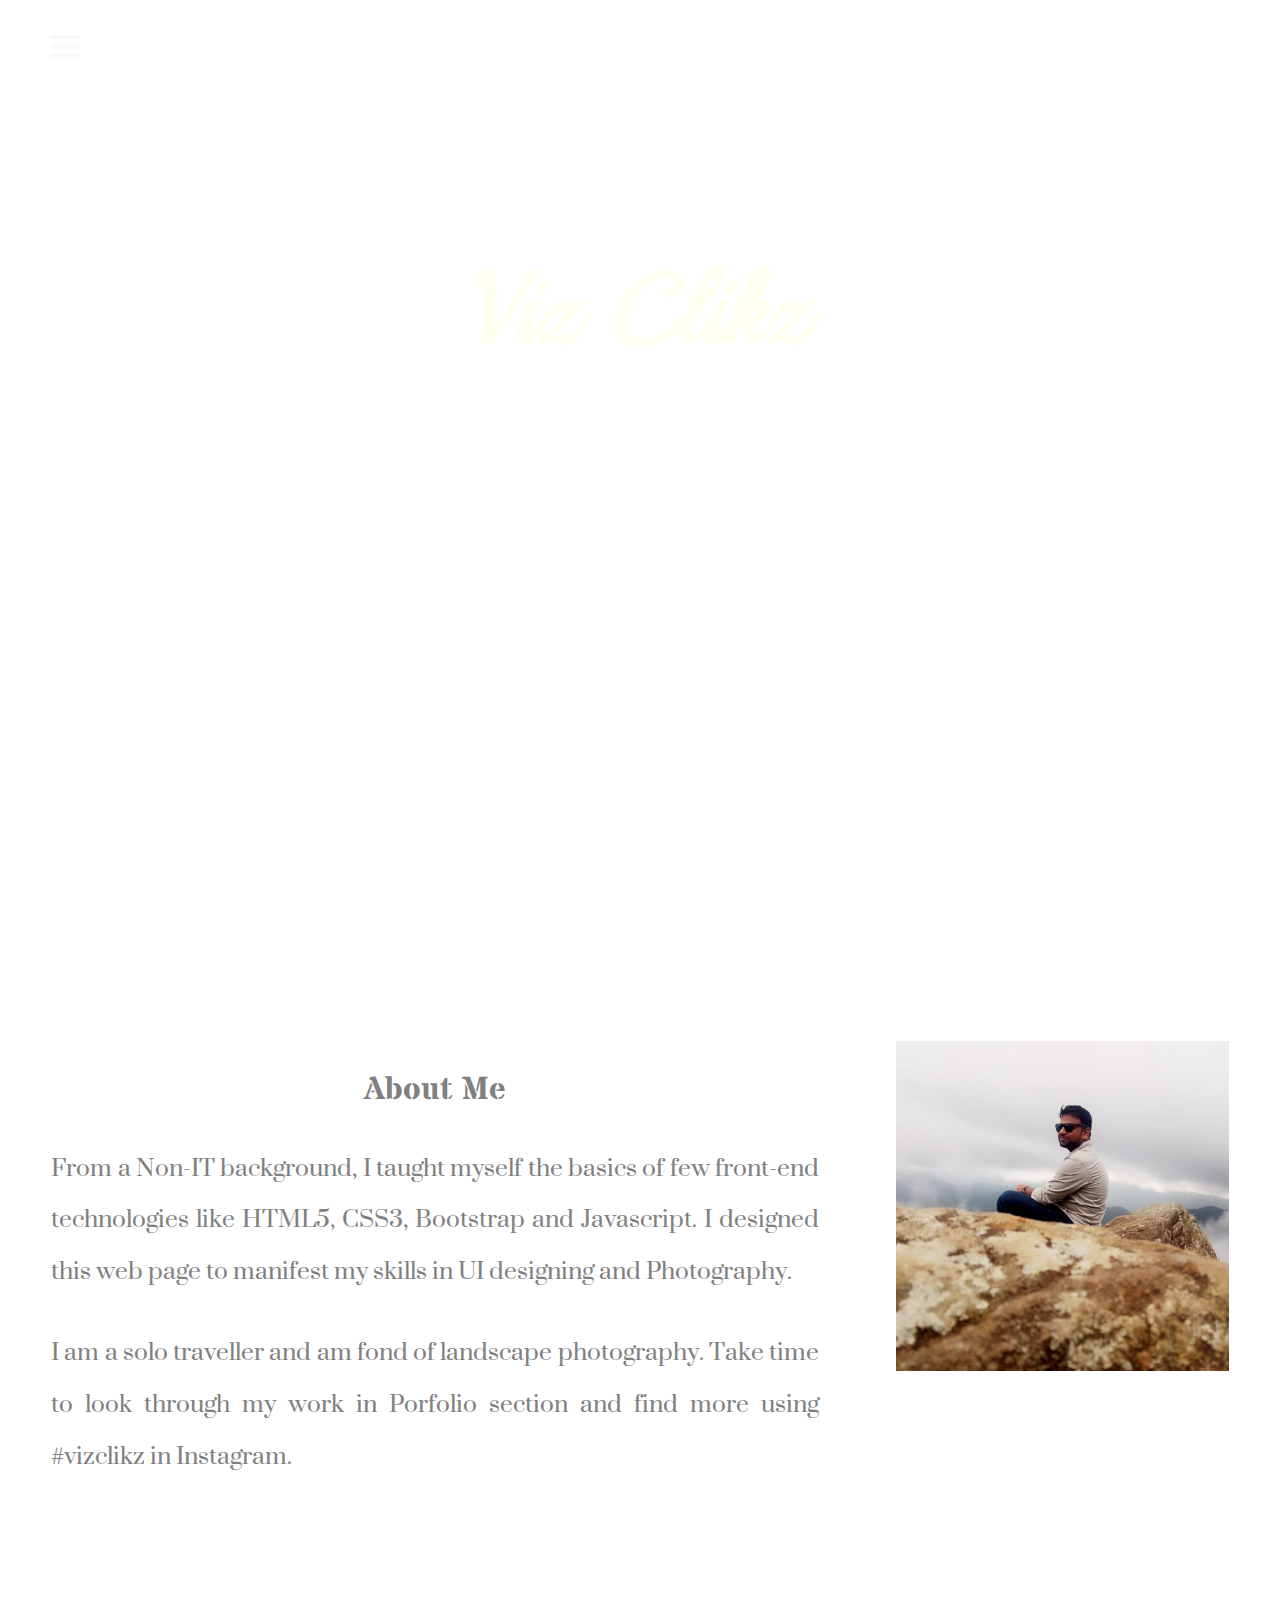
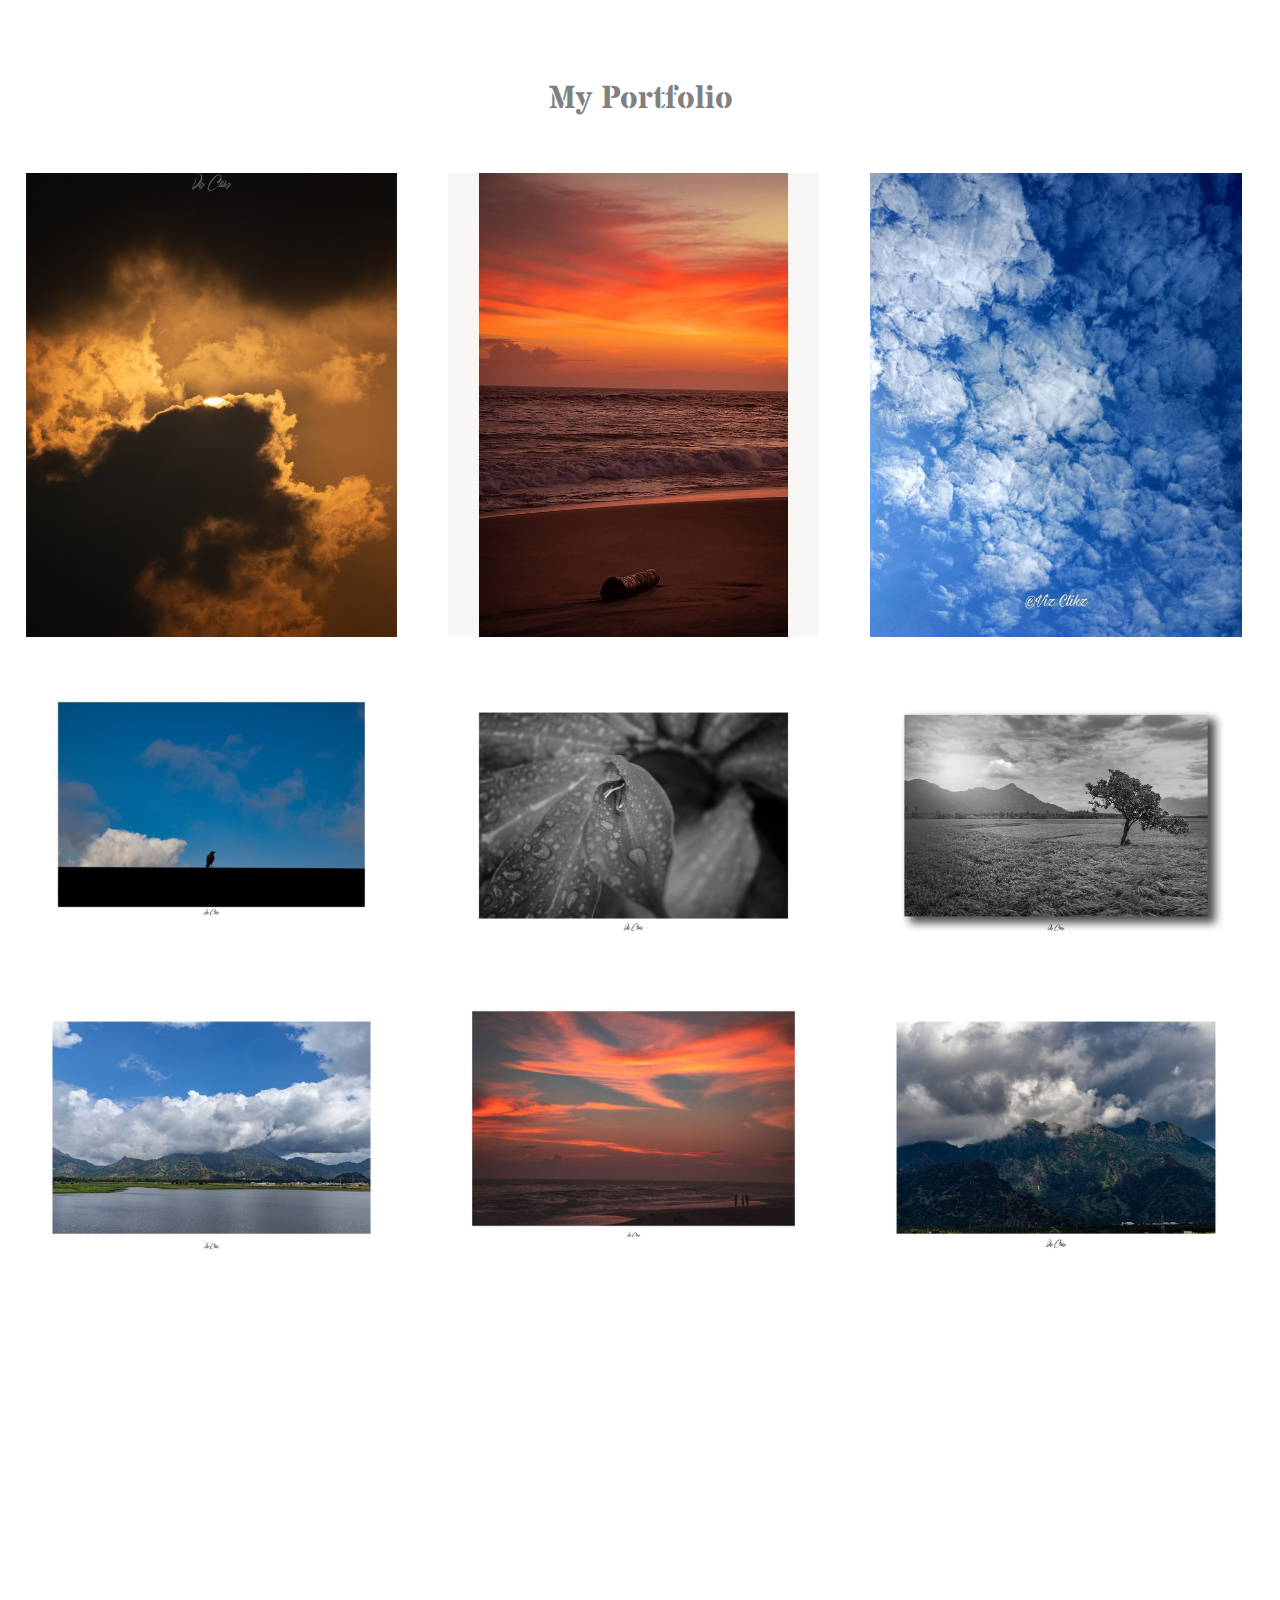
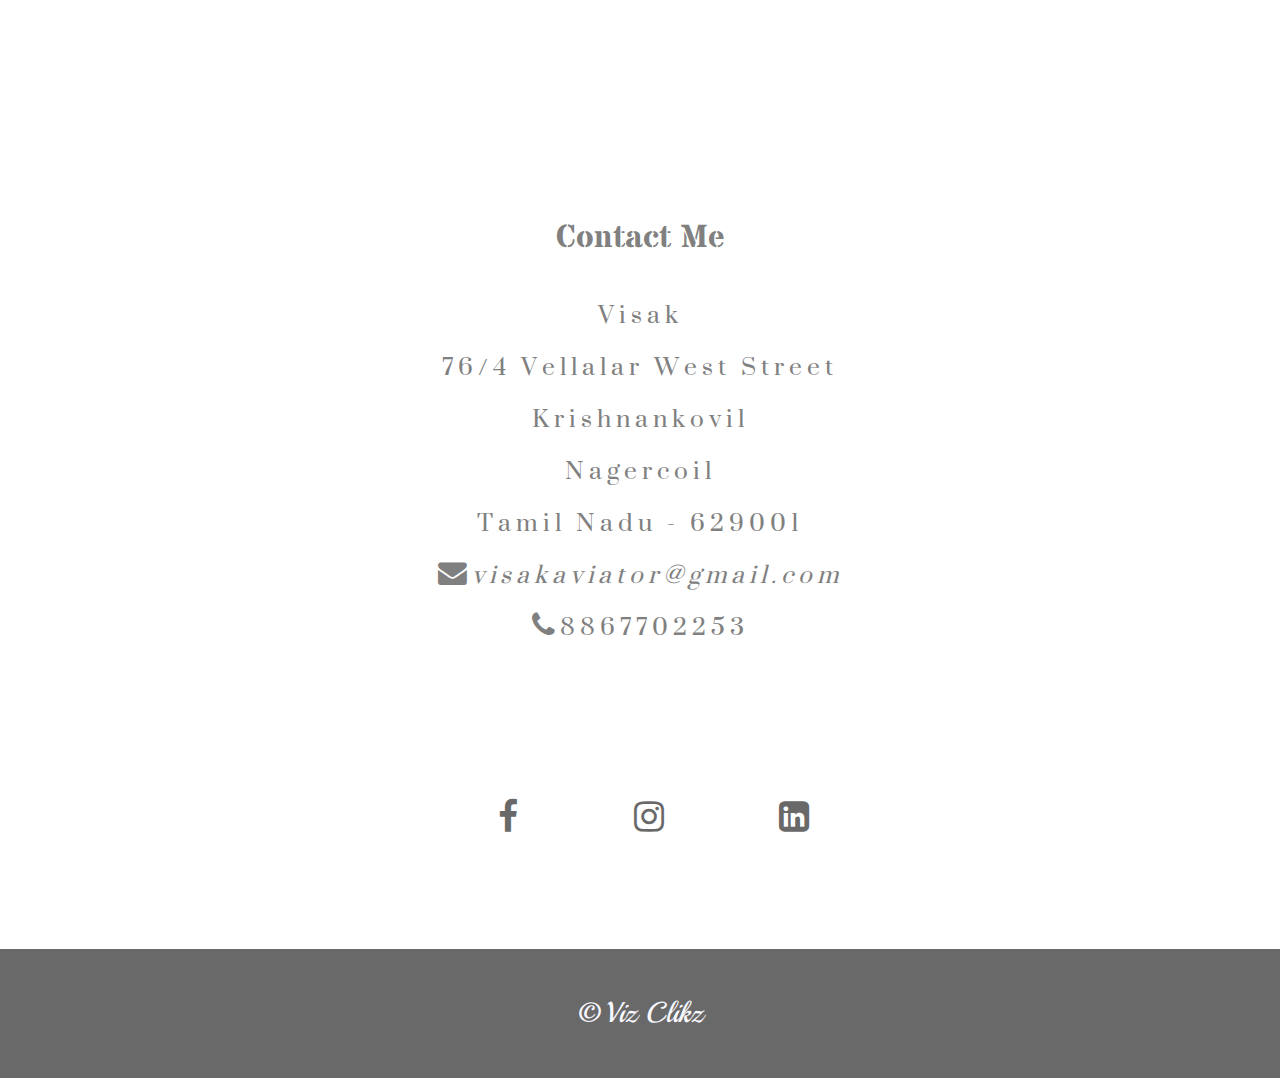
==== commit 6ea3aba9: "new" ====
--- a/index.html
+++ b/index.html
@@ -1,160 +1,99 @@
-<!doctype html>
-<html lang="en">
-  <head>
-    <!-- Required meta tags -->
-    <meta charset="utf-8">
-    <meta name="viewport" content="width=device-width, initial-scale=1, shrink-to-fit=no">
+<!DOCTYPE html>
+<html>
+    <head>
+        <meta name="viewport" content="width=device-width, initial-scale=1.0"/>
+        <title>Viz Photography</title>
+        <link rel="stylesheet" type="text/css" href="style.css">
+        <link rel="shortcut icon" type="image/jpg" href="logo.jpg">
+        <link rel="stylesheet" href="https://cdnjs.cloudflare.com/ajax/libs/font-awesome/4.7.0/css/font-awesome.min.css">
+        
+    </head>
+    <body>
+        <section class="intro">
+            <nav>
+                <a href="#" id="menu-icon"></a>
+                <ul>
+                    <li><a href="#about">About Me</a></li>
+                    <li><a href="#portfolio">Portfolio</a></li>
+                    <li><a href="#contact">Contact</a></li>
+                
+                </ul>
+            </nav>
+            <div class="inner">
+                <h1>Viz Clikz</h1>
+            </div>
+        </section>
+        <a name="about"></a>
+        
+        <div class="clearfix"></div>
+        
+        <section class="left-col">
+            <h2>About Me</h2>
+            <p>From a Non-IT background, I taught myself the basics of few front-end technologies like HTML5, CSS3, Bootstrap and Javascript. I designed this web page to manifest my skills in UI designing and Photography.</p> <p>I am a solo traveller and am fond of landscape photography. Take time to look through my work in Porfolio section and find more using <b>#vizclikz</b> in Instagram.</p>
+        </section>
+        <section class="right-col">
+            <img src="mypic.jpg" draggable="false">
+        </section>
+        
+        <div class="clearfix"></div>
+        <a name="portfolio"></a>
+            <h2>My Portfolio</h2>
+            
+            <section class="one-third-port">
+                <img src="pics/1.jpg" draggable="false">
+            </section>
+            <section class="one-third-port">
+                <img src="pics/3.jpg" draggable="false">
+            </section>
+            <section class="one-third-port">
+                <img src="pics/10.jpg" draggable="false">
+             </section>
+            <section class="one-third-port">
+                <img src="pics/4.jpg" draggable="false">
+             </section>
+            <section class="one-third-port">
+                <img src="pics/5.jpg" draggable="false">
+             </section>
+            <section class="one-third-port">
+                <img src="pics/7.jpg" draggable="false">
+             </section>
+            <section class="one-third-port">
+                <img src="pics/2.jpg" draggable="false">
+             </section>
+            <section class="one-third-port">
+                <img src="pics/13.jpg" draggable="false">
+             </section>
+            <section class="one-third-port">
+                <img src="pics/11.jpg" draggable="false">
+             </section>
+            
+            
+        <div class="clearfix"></div>
+        
+            <section class="parallax">
+                <div class="parallax-inner">
+                </div>
+            </section>  
+            <a name="contact"></a>
+        <div class="clearfix"></div>
+            <h2>Contact Me</h2>
+            <section class="contact">
+                <p>Visak <br class="break"> 
+                76/4 Vellalar West Street <br class="break"> Krishnankovil <br class="break"> Nagercoil <br class="break"> Tamil Nadu - 629001 <br class="break"><i class="fa fa-envelope"></i><i>visakaviator@gmail.com</i> <br class="break">  <i class="fa fa-phone"></i>8867702253</p>
+            </section>
+            
+        <div class="clearfix"></div>
+            <footer>
+                <ul class="social">
+                    <li><a href="https://www.facebook.com/visak.aerosapien" target="_blank"><i class="fa fa-facebook"></i></a></li>
+                    <li><a href="https://www.instagram.com/vizclikz/" target="_blank"><i class="fa fa-instagram"></i></a></li>
+                    <li><a href="https://www.linkedin.com/in/visak-p-a3592490/" target="_blank"><i class="fa fa-linkedin-square"></i></a></li>
+                
+                </ul>
+            </footer>
+            <footer class="secondfooter">
+                <p>&copy; Viz Clikz </p>
+            </footer>
+    </body>
 
-    <!-- Bootstrap CSS -->
-    <link rel="stylesheet" href="https://maxcdn.bootstrapcdn.com/bootstrap/3.3.7/css/bootstrap.min.css">
-
-    <!-- CSS -->
-    <link rel="stylesheet" type="text/css" href="style.css">
-
-    <!-- Animation -->
-    <link rel="stylesheet" type="text/css" href="animate.css">
-
-    <!-- Fonts -->
-    <link rel="stylesheet" href="https://cdnjs.cloudflare.com/ajax/libs/font-awesome/4.7.0/css/font-awesome.min.css">
-    <link rel="stylesheet" type="text/css" href="http://fonts.googleapis.com/css?family=Jacques Francois Shadow">
-    <link rel="stylesheet" type="text/css" href="http://fonts.googleapis.com/css?family=Ruthie">
-    <link rel="stylesheet" type="text/css" href="http://fonts.googleapis.com/css?family=Playball">
-    <link rel="stylesheet" type="text/css" href="http://fonts.googleapis.com/css?family=Exo">
-    <link rel="stylesheet" type="text/css" href="http://fonts.googleapis.com/css?family=Merriweather">
-    <link rel="stylesheet" type="text/css" href="http://fonts.googleapis.com/css?family=Cookie">
-    <link rel="stylesheet" type="text/css" href="http://fonts.googleapis.com/css?family=Bungee Shade">
-    <link rel="stylesheet" type="text/css" href="http://fonts.googleapis.com/css?family=Stardos Stencil">
-
-    <title>Viz Projects</title>
-  </head>
-  <body>
- 	<!-- Navigation Bar -->
- 	<nav class="navbar navbar-inverse navbar-fixed-top">
- 		<div class="container-fluid">
- 			<div class="navbar-header">
- 				<button type="button" class="navbar-toggle" data-toggle=collapse data-target=#myNavbar>
- 					<span class="icon-bar"></span>
- 					<span class="icon-bar"></span>
- 					<span class="icon-bar"></span>
- 				</button>
- 				<a class="navbar-brand brand">&copy;Viz</a>
- 			</div>
- 			<ul class="nav navbar-nav navbar-right collapse navbar-collapse" id="myNavbar">
- 				<li><a href="#">Home</a></li>
- 				<li><a href="#skills">Skills</a></li>
- 				<li><a href="#myWorks">My Works</a></li>
- 				<li><a href="#about">About</a></li>
-	 			<li><a href="#Connect">Connect</a></li>
- 			</ul>
- 		</div>
- 	</nav>
-
- 	<!-- Main Page -->
- 	<section class="mainpage">
-	 		<div class="container-fluid">
-	 			<div class="col-md-4 col-sm-4 col-xs-12">
-	 				<h1 class="text-center name animated flip" id="animatename">Visak</h1>
-	 				<span class="myQuote "><i>Web Designer</i></span>
-	 					
-	 			</div>
-	 			<div class="col-md-8 col-sm-8 col-xs-12">
-	 				<img src="Images/res.jpg" class="img-responsive resimage">
-	 			</div>			
-	 		</div>
-	 </section>
-
-	<!-- Skills -->
-	<section class="container-fluid" id="skills">
-				<h1 class="text-center heading">Skills</h1>
-	</section>
-	<section id="imageholder">
-		<div class="container-fluid">
-			<div class="col-md-3 col-xs-12" >
-				<img src="Images/html.png" class="img-responsive" id="icon">
-			</div>
-			<div class="col-md-3 col-xs-12">
-				<img src="Images/css.png" class="img-responsive" id="icon">
-			</div>
-			<div class="col-md-3 col-xs-12">
-				<img src="Images/bootstrap.jpg" class="img-responsive" id="icon">
-			</div>
-			<div class="col-md-3 col-xs-12">
-				<img src="Images/js.jpg" class="img-responsive" id="icon">
-			</div>
-		</div>
-	</section>
-
-    <!-- My Works -->
-    <div class="project">
-	    <section class="container-fluid" id="myWorks">
-			<h1 class="text-center  heading">My Works</h1>
-		</section>
-		<div class="container-fluid" id="work">
-			<div class="col-md-4 col-sm-4 col-xs-12 moto">
-		 		<h1 class="text-center mobname animated shake" id="animate">MotoG4 <span class="plus">Plus</span></h1>
-		 		<small class="mobnamedescription"><i>"This was the first page I created, after entering into the world of Web Design. Technologies used: HTML and CSS. Parallax effect has been added, in order to improve the page quality while scrolling. And yeah you can buy a MotoG4 plus at the <strong>Buy</strong> section."</i></small>	
-		 	</div>
-		 	<div class="col-md-8 col-sm-8 col-xs-12">
-		 		<a href="http://vizmobile.epizy.com/" target="_blank"><img src="Images/moto.png" class="img-responsive resimage motoimage"></a>
-		 	</div>
-		 	<div class="col-md-push-8 col-sm-4 col-xs-12 vizclikz">
-		 		<h1 class="text-center clikz animated shake" id="animate">Viz Clikz</h1>
-		 		<small><i>"A personal Photography webpage to showcase my photos. This page is reponsive without the use of Bootstrap. You can find the best photos shot by me at the <strong>My Portfolio</strong> section. Checkout my Instagram profile for more pics."</i></small>	
-		 	</div>
-		 	<div class="col-md-pull-4 col-sm-8 col-xs-12 vizclikz">
-		 		<a href="http://viz-clikz.000webhostapp.com" target="_blank"><img src="Images/clikz.png" class="img-responsive vizclikz-img"></a>
-		 	</div>
-		 	<div class="col-md-4 col-sm-4 col-xs-12">
-		 		<h1 class="forms animated shake" id="animate">Viz Forms</h1>
-		 		<small><i id="formdescription">A separate page to showcase different form designs. Basic form validation rules have been used with the help of HTML5 form attributes and simple Javascript code. Try filling out the forms."</i></small>	
-		 	</div>
-		 	<div class="col-md-8 col-sm-8 col-xs-12">
-		 		<a href="http://vizforms.epizy.com/" target="_blank"><img src="Images/form.png" class="img-responsive signimage"></a>
-		 	</div>
-		</div>
-	</div>
-
-	<!-- About -->
-	<div class="main">
-	<section class="container-fluid" id="about">
-				<h1 class="text-center  heading">About</h1>
-				<div class="container-fluid">
-					<div class="col-md-6 col-sm-6 col-xs-12">
-						<p class="text-justify aboutthispage">This page has been created to manifest my skills in UI designing. I'm from a Non-IT background. Inspired by <strong><i>The Social Network</i></strong> and <strong><i>Silicon Valley series</i></strong>, I taught myself the basics of web design. Each of my project is unique with different combinations of HTML, CSS, Bootstrap and Javascript. In this page I have used Bootstrap and an external CSS library for animation. This page will be updated with my every new projects and skills. Try clicking the icons at the footer to connect with me on social media. Feel free to give suggestions to improve my webpages, since they were not reviewed by anyone before hosting and let me know via <i class="fa fa-envelope text"></i> .</p>
-					</div>
-					<div class="col-md-6 col-sm-6 col-xs-12">
-						<img src="Images/web2.png" class="img-responsive abtimg">
-					</div>
-					<div>
-						<blockquote class="blockquote-reverse joker animated zoomIn" id="animate">
-	 					<p>Madness is like gravity. All it takes is a little push</p>
-	 					<footer>The Joker</footer>
-	 		</blockquote>
-		</div>
-				</div>
-	</section></div>
-
-	<!-- Connect -->
-    <footer class="container-fluid" id="Connect">
-    	<div class="col-md-12">
-    		
-    		<div class="col-md-3 col-sm-3 col-xs-3 social">
-    			<a href="https://www.facebook.com/visak.aerosapien" target="_blank"><i class="fa fa-facebook text"></i></a>
-    			</div>
-    		<div class="col-md-3 col-sm-3 col-xs-3 social">
-    			<a href="https://www.instagram.com/vizclikz/" target="_blank"><i class="fa fa-instagram text"></i></a>
-    			</div>
-    		<div class="col-md-3 col-sm-3 col-xs-3 social">	
-    			<a href="https://www.linkedin.com/in/visak-p-a3592490/" target="_blank"><i class="fa fa-linkedin-square text"></i></a>
-    			</div>
-    		<div class="col-md-3 col-sm-3 col-xs-3 social">	
-    			<a href="mailto:visakaviator@gmail.com" target="_blank"><i class="fa fa-envelope text"></i></a>
-    		</div>
-    	</div>
-	</footer>
-
-    <!-- jQuery first, then Popper.js, then Bootstrap JS -->
-    <script src="https://ajax.googleapis.com/ajax/libs/jquery/3.3.1/jquery.min.js"></script>
-    <script src="js/bootstrap.min.js"></script>
-  </body>
 </html>--- a/style.css
+++ b/style.css
@@ -1,300 +1,223 @@
-.navbar{
-	margin: 0;
-	border-radius: 0;
-}
-
-.navbar-header{
-	padding-left: 20px; 
-}
-
-.navbar-inverse .navbar-nav>li>a{
-	color: #ffdd59;
-	font-family: Merriweather;
-}
-
-.navbar-inverse .navbar-brand{
-	font-family: Londrina Outline;
-	color: #ffdd59;
-}
-
-.nav-link{
-    cursor: pointer;
-}
-
-.brand:hover{
-	color: #1dd1a1;
-	font-size: 25px;
-}
-
-.container-fluid {
-	padding: 0;
-}
-
-.mainpage{
-	height: 520px;
-	margin-top: 100px;
-}
-
-
-.name{
-	margin-top: 170px;
-	font-family: Bungee Shade;
-	color: black;
-	font-size: 80px;
-	font-weight: 600;
-	margin-left: 100px;
-}
-
-.myQuote{
-	margin-top:70px;
-	margin-left: 200px;
-	font-family: Cookie;
-	font-size: 20px;
-}
-
-.heading{
-	font-family: Stardos Stencil;
-	font-size: 50px;
-}
-
-#skills>h1{
-	margin-top: 50px;
-}
-
-#myWorks>h1{
-	margin-top: 50px;
-}
-
-.resimage{
-	padding-left: 150px;
-	clear: both;
-	margin-top: 30px;
-}
-
-.signimage{
-	margin-top: 80px;
-	margin-bottom: 50px;
-	clear: both;
-}
-
-
-#icon{
-	width: 492px;
-	height: 270px;
-	margin: 1% auto;
-}
-
-#imageholder{
-	margin: 130px 0;
-}
-
-#myWorks{
-	margin-bottom: 50px;
-}
-
-#work{
-	
-	margin-top: 100px;
-	margin-bottom: 0;
-}
-
-.mobname{
-	font-family: Jacques Francois Shadow;
-	margin-top: 70px;
-	margin-bottom: 45px;	
-}
-
-.mobnamedescription,#work>.vizclikz>small{
-	font-size: 17px; 
-	font-family: Book Antiqua;
-}
-
-#formdescription{
-	font-size: 17px; 
-	font-family: Book Antiqua;
-}
-
-
-.plus{
-	font-family: Ruthie;
-}
-
-.motoimage{
-	padding-left: 0;	
-}
-
-.clikz{
-	font-family: 'Playball';
-	margin-top: 80px;
-	margin-bottom: 45px; 	
-}
-
-#animate{
-	-webkit-animation-duration: 10s;
-  -webkit-animation-iteration-count: infinite;
-}
-
-.forms{
-	font-family: 'Exo', sans-serif;
-	margin-top: 140px;
-	margin-bottom: 60px;
-	text-align: center;
-}
-
-.vizclikz{
-	margin-top: 120px;
-}
-
-
-.vizclikz-img{
-	margin-top: 40px;
-	margin-bottom: 70px;
-	padding-left: 50px;
-}
-
-#about>h1{
-	margin-top: 50px;
-	margin-bottom: 50px;
-}
-
-p.text-justify.aboutthispage{
-	margin-top: 20px;
-	margin-bottom: 50px;
-}
-
-p{
-	font-family: Georgia;
-	font-size: 140%;
-    font-weight: 500;
+@import url('https://fonts.googleapis.com/css?family=Suranna');
+@import url('https://fonts.googleapis.com/css?family=Stardos Stencil');
+@import url('https://fonts.googleapis.com/css?family=Playball');
+@import url('https://fonts.googleapis.com/css?family=Sree Krushnadevaraya');
+
+html, body {
+    margin: 0;
+    padding: 0;
+    height: 100%;
+    width: 100%;
+}
+
+h2 {
+    font-family: 'Stardos Stencil';
+    font-size: 200%;
+    font-weight: 700;
+    color: grey;
+    text-align: center;
+}
+
+p {
+    font-family: 'Suranna';
+    color: grey;
+    font-size: 180%;
+    font-weight: 300;
     text-align: justify;
-    line-height: 240%;
-}
-
-.abtimg{
-	margin-left: 100px;
-	margin-top: 50px;
-	margin-bottom: 60px;
-	padding: 0;
-}
-
-blockquote>p{
-	font-family: Cookie;
-	text-align: right;
-}
-
-.joker{
-	padding-right: 50px;
-}
-
-
-#Connect{
-	height: 80px;  
-	background-color: #2d3436;
-	color: #ffffff;
-}
-
-.social{
-	margin-top: 23px;
-	font-size: 30px;
-	text-align: center;
-}
-
-.social .text{
-	color: #ffffff;
-}
-
-.social .text:hover{
-	color: #cc8e35;
-}
-
-.project{
-	background: url(Images/bg2.jpeg) center no-repeat fixed;
-	background-size: cover;
-	color: white;
-}
-
-.main{
-	background-color: #FDC955;
-	margin-top: 0;
-}
-
-.block{
-	background-color: #d1ccc0;
-}
-
-blockquote.blockquote-reverse.joker{
-	border-right:0;
-}
-
-@media screen and (max-width: 768px){
-	.name{
-		margin-left: 0;
-		margin-top: 70px;
-	}
-
-	.myQuote{
-		font-size: 30px;
-	}
-
-	.resimage{
-		padding-left: 0;
-		margin-top: 50px;
-	}
-
-	#skills{
-		margin-top: 20px;
-	}
-
-	#imageholder{
-		margin-top: 30px;
-	}
-
-	.project{
-		background: url(Images/mobwal.jpg) no-repeat center fixed;
-	}
-
-	#myWorks{
-		margin-bottom: 0;
-	}
-
-	#work{
-		margin-top: 0;
-	}
-
-	.vizclikz{
-		margin-top: 20px;
-	}
-
-	.vizclikz-img{
-		padding-left: 0;
-		margin-bottom: 40px;
-	}
-
-	.clikz{
-		margin-top: 40px;
-	}
-
-	.forms{
-		margin-top: 40px;
-		margin-bottom: 30px;
-	}
-
-	.signimage{
-		margin-top: 40px;
-	}
-
-	.abtimg{
-        margin-left:0;
-        margin-top: 20px;
-        font-size: 10px;
+    line-height: 180%;
+}
+
+img {
+    text-align: center;
+    max-width: 100%;
+    width: auto;
+    height: auto;
+}
+
+.intro {
+    width: 100%;
+    height: 100%;
+    background: url(mainpic.jpg) no-repeat center fixed;
+    background-size: cover;
+    display: table;
+    top: 0;
+}
+
+.inner {
+    text-align: center;
+    font-weight: 400;
+    font-size: 50px;
+    color: ivory;
+    padding-top: 180px;
+    font-family: 'Playball';
+}
+
+nav {
+    float: left;
+}
+
+nav ul {
+    list-style: none;
+    float: left;
+    padding: 4px 0px;
+}
+
+nav ul li a {
+    text-decoration: none;
+    color: white;
+    font-family: 'Sree Krushnadevaraya';
+    font-size: 20px;
+}
+
+nav ul li a:hover {
+    text-decoration: underline;
+}
+
+nav ul, nav:active ul {
+    display: none;
+    left: 45px;
+    top: 40px;
+}
+
+nav ul li {
+    padding: 0;
+    margin: 0;
+}
+
+nav:hover ul {
+    display: block;
+    position: absolute;
+}
+
+#menu-icon {
+    width: 30px;
+    height: 26px;
+    background: url(nav-icon.png) center;
+    display: inline-block;
+    margin: 35px 0 0 50px;
+}
+
+.left-col {
+    width: 60%;
+    float: left;
+    margin: 4% 0 4% 4%; 
+}
+
+.right-col {
+    width: 26%;
+    float: right;
+    margin: 4%;
+}
+.one-third-port {
+    width: 29%;
+    padding: 2%;
+    float: left;
+}
+
+.contact p{
+    text-align: center;
+    letter-spacing: 5px;
+}
+
+.contact p a {
+    text-decoration: underline;
+    color: grey;
+}
+
+
+.clearfix {
+    clear: both;
+    height: 10%;
+}
+
+.parallax {
+    background: url(para4.jpg) repeat fixed;
+    opacity: 0.7;
+}
+
+.parallax-inner{
+    padding-top: 25%;
+}
+
+.social {
+    list-style: none;
+    text-align: center;
+}
+
+.social li {
+    display: inline;
+}
+
+.social i {
+    color: dimgrey;
+    margin: 1% 5% 7% 4%;
+    font-size: 220%;
+}
+
+.social i:hover {
+    color: darkgray;
+}
+.secondfooter {
+    background-color: dimgray;
+}
+
+.secondfooter p{
+    text-align: center;
+    color: ghostwhite;
+    padding: 3%;
+    font-family: 'Playball';
+}
+
+@media screen and (max-width: 768px) {
+	#menu-icon {
+		margin: 26px 0 0 26px;
+	}
+	nav ul, nav:active ul {
+		padding: 8px 0;
+		left: 23px;
+		top: 34px;
+		width: 50%;
+	}
+	.inner {
+		font-size: 120%;
+        padding-top: 180px;
+	}
+	.content h1 {
+		font-size: 180%;
+	}
+	p {
+		font-size: 120%;
+	}
+	h2 {
+		font-size: 160%;
+	}
+	.left-col {
+		width: 96%;
+		margin: 0 0 3% 0;
+		padding: 0 2%;
+	}
+	.right-col {
+		width: 96%;
+		margin: 0 auto;
+	}
+	img {
+		padding: 2%;
+	}
+	.one-third-port {
+		width: 96%;
+		margin: 0 auto;
+		padding: 0;
+	}
+	.break {
+		display: block;
+	}
+	.parallax {
+    background: url(para4.jpg) no-repeat center fixed;
+    opacity: 0.7;
     }
-
-    .joker{
-    	padding: 5px;
-    }
-
-    #animatename{
-    	-webkit-animation-duration: 0;
-  		-webkit-animation-iteration-count: 0;
-    }  
-}+	.social i {
+		font-size: 170%;
+	}
+}
+
+
